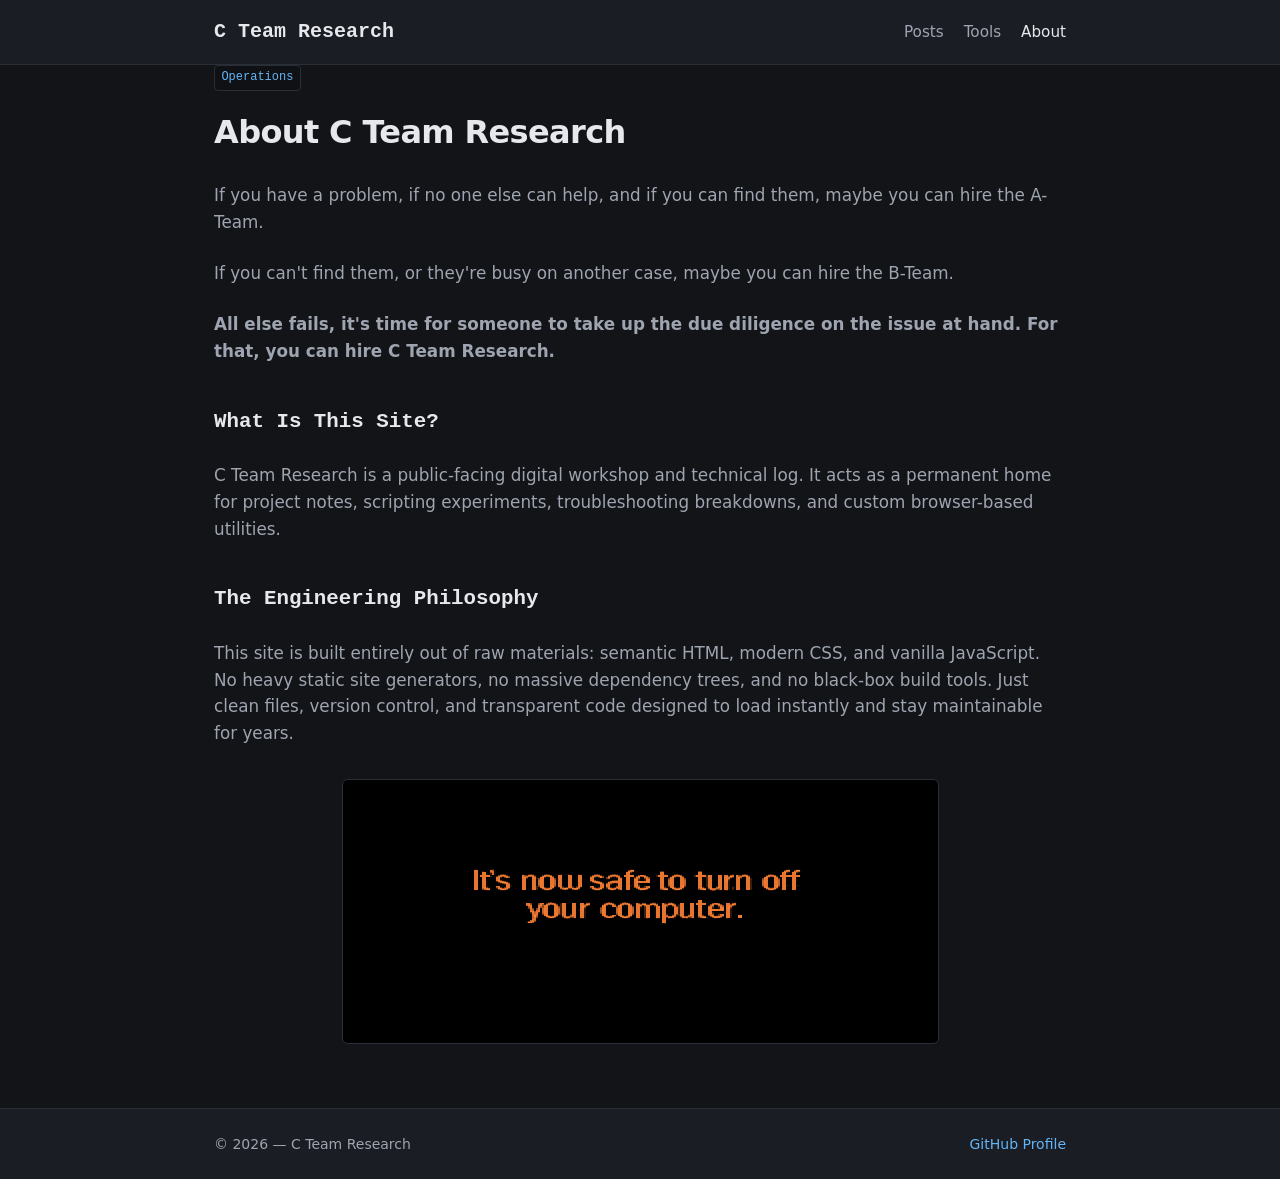
==== about.html @ 569771e1 "New Site Design" ====
<!DOCTYPE html>
<html lang="en">
<head>
    <meta charset="UTF-8">
    <meta name="viewport" content="width=device-width, initial-scale=1.0">
    <title>About — C Team Research</title>
    <link rel="icon" href="favicon.ico" type="image/x-icon">
    <link rel="stylesheet" href="assets/css/style.css">
    <script defer src="assets/js/main.js"></script>
</head>
<body>

    <header class="site-header">
        <div class="container header-inner">
            <a href="index.html" class="brand-title">C Team Research</a>
            <nav class="site-nav">
                <a href="index.html#posts" class="nav-link">Posts</a>
                <a href="index.html#tools" class="nav-link">Tools</a>
                <a href="about.html" class="nav-link" style="color: var(--text-primary);">About</a>
            </nav>
        </div>
    </header>

    <main class="container">
        <article class="content-section">
            <div class="card-meta" style="margin-bottom: 1rem;">
                <span class="tag">Operations</span>
            </div>
            
            <h1 style="font-size: 2rem; margin-bottom: 1.5rem; letter-spacing: -0.02em;">About C Team Research</h1>
            
            <div style="display: flex; flex-direction: column; gap: 1.5rem; color: var(--text-secondary); font-size: 1.05rem;">
                <p>If you have a problem, if no one else can help, and if you can find them, maybe you can hire the A-Team.</p>
                <p>If you can't find them, or they're busy on another case, maybe you can hire the B-Team.</p>
                <p><strong>All else fails, it's time for someone to take up the due diligence on the issue at hand. For that, you can hire C Team Research.</strong></p>
                
                <h2 style="color: var(--text-primary); font-size: 1.3rem; margin-top: 1rem; font-family: var(--font-mono);">What Is This Site?</h2>
                <p>C Team Research is a public-facing digital workshop and technical log. It acts as a permanent home for project notes, scripting experiments, troubleshooting breakdowns, and custom browser-based utilities.</p>
                
                <h2 style="color: var(--text-primary); font-size: 1.3rem; margin-top: 1rem; font-family: var(--font-mono);">The Engineering Philosophy</h2>
                <p>This site is built entirely out of raw materials: semantic HTML, modern CSS, and vanilla JavaScript. No heavy static site generators, no massive dependency trees, and no black-box build tools. Just clean files, version control, and transparent code designed to load instantly and stay maintainable for years.</p>
            </div>
            
            <div style="margin-top: 2rem; text-align: center;">
                <img src="assets/img/safe.png" alt="Mission Accomplished" style="max-width: 100%; height: auto; border: 1px solid var(--surface-border); border-radius: var(--radius);">
            </div>
        </article>
    </main>

    <footer class="site-footer">
        <div class="container footer-inner">
            <p>&copy; <span id="year"></span> — C Team Research</p>
            <p><a href="https://github.com/ecdestro" target="_blank" rel="noopener">GitHub Profile</a></p>
        </div>
    </footer>

</body>
</html>
---- assets/css/style.css ----
/* ==========================================================================
   Base Design Tokens / Dark Theme Variables
   ========================================================================== */
:root {
    --bg-color: #121417;
    --surface-color: #1a1d23;
    --surface-border: #2a2e37;
    --text-primary: #e6e8ec;
    --text-secondary: #9ea4b0;
    --accent-color: #64b5f6;
    --accent-hover: #90caf9;
    --code-bg: #0f1115;
    
    --font-sans: system-ui, -apple-system, BlinkMacSystemFont, "Segoe UI", Roboto, Oxygen, Ubuntu, Cantarell, sans-serif;
    --font-mono: "Fira Code", "Cascadia Code", Consolas, Monaco, "Courier New", monospace;
    
    --max-width: 900px;
    --radius: 6px;
    --transition: 0.15s ease-in-out;
}

/* ==========================================================================
   Reset & Base Styles
   ========================================================================== */
*, *::before, *::after {
    box-sizing: border-box;
    margin: 0;
    padding: 0;
}

body {
    background-color: var(--bg-color);
    color: var(--text-primary);
    font-family: var(--font-sans);
    line-height: 1.6;
    min-height: 100vh;
    display: flex;
    flex-direction: column;
}

a {
    color: var(--accent-color);
    text-decoration: none;
    transition: color var(--transition);
}

a:hover {
    color: var(--accent-hover);
    text-decoration: underline;
}

/* ==========================================================================
   Layout Containers
   ========================================================================== */
.container {
    width: 100%;
    max-width: var(--max-width);
    margin: 0 auto;
    padding: 0 1.5rem;
}

main {
    flex: 1;
    padding: 2.5rem 0;
}

/* ==========================================================================
   Header & Navigation
   ========================================================================== */
.site-header {
    background-color: var(--surface-color);
    border-bottom: 1px solid var(--surface-border);
    padding: 1rem 0;
    position: sticky;
    top: 0;
    z-index: 10;
}

.header-inner {
    display: flex;
    justify-content: space-between;
    align-items: center;
}

.brand-title {
    font-family: var(--font-mono);
    font-weight: 700;
    font-size: 1.25rem;
    color: var(--text-primary);
}

.brand-title:hover {
    text-decoration: none;
    color: var(--accent-color);
}

.site-nav {
    display: flex;
    gap: 1.25rem;
}

.nav-link {
    color: var(--text-secondary);
    font-size: 0.95rem;
    font-weight: 500;
}

.nav-link:hover {
    color: var(--text-primary);
    text-decoration: none;
}

/* ==========================================================================
   Hero & Sections
   ========================================================================== */
.hero-section {
    padding: 2rem 0 3rem 0;
    border-bottom: 1px solid var(--surface-border);
    margin-bottom: 3rem;
}

.hero-section h1 {
    font-size: 2.2rem;
    margin-bottom: 0.5rem;
    letter-spacing: -0.02em;
}

.hero-sub {
    color: var(--text-secondary);
    font-size: 1.1rem;
}

.content-section {
    margin-bottom: 3.5rem;
}

.section-title {
    font-size: 1.4rem;
    font-family: var(--font-mono);
    margin-bottom: 1.5rem;
    color: var(--text-primary);
    border-left: 3px solid var(--accent-color);
    padding-left: 0.75rem;
}

/* ==========================================================================
   Card Grid (Posts & Tools)
   ========================================================================== */
.cards-grid {
    display: grid;
    grid-template-columns: 1fr;
    gap: 1.25rem;
}

.card {
    background-color: var(--surface-color);
    border: 1px solid var(--surface-border);
    border-radius: var(--radius);
    padding: 1.25rem 1.5rem;
    transition: transform var(--transition), border-color var(--transition);
}

.card:hover {
    border-color: var(--accent-color);
    transform: translateY(-2px);
}

.card-meta {
    display: flex;
    align-items: center;
    gap: 0.75rem;
    font-size: 0.85rem;
    color: var(--text-secondary);
    margin-bottom: 0.5rem;
    font-family: var(--font-mono);
}

.tag {
    background-color: var(--code-bg);
    border: 1px solid var(--surface-border);
    padding: 0.15rem 0.4rem;
    border-radius: 4px;
    font-size: 0.75rem;
    color: var(--accent-color);
}

.card-title {
    font-size: 1.2rem;
    margin-bottom: 0.4rem;
}

.card-title a {
    color: var(--text-primary);
}

.card-title a:hover {
    color: var(--accent-color);
    text-decoration: none;
}

.card-excerpt {
    color: var(--text-secondary);
    font-size: 0.95rem;
}

/* ==========================================================================
   Footer
   ========================================================================== */
.site-footer {
    background-color: var(--surface-color);
    border-top: 1px solid var(--surface-border);
    padding: 1.5rem 0;
    margin-top: auto;
    font-size: 0.875rem;
    color: var(--text-secondary);
}

.footer-inner {
    display: flex;
    justify-content: space-between;
    align-items: center;
    flex-wrap: wrap;
    gap: 1rem;
}

/* ==========================================================================
   Responsive Adjustments
   ========================================================================== */
@media (max-width: 600px) {
    .header-inner, .footer-inner {
        flex-direction: column;
        align-items: flex-start;
        gap: 0.75rem;
    }
}
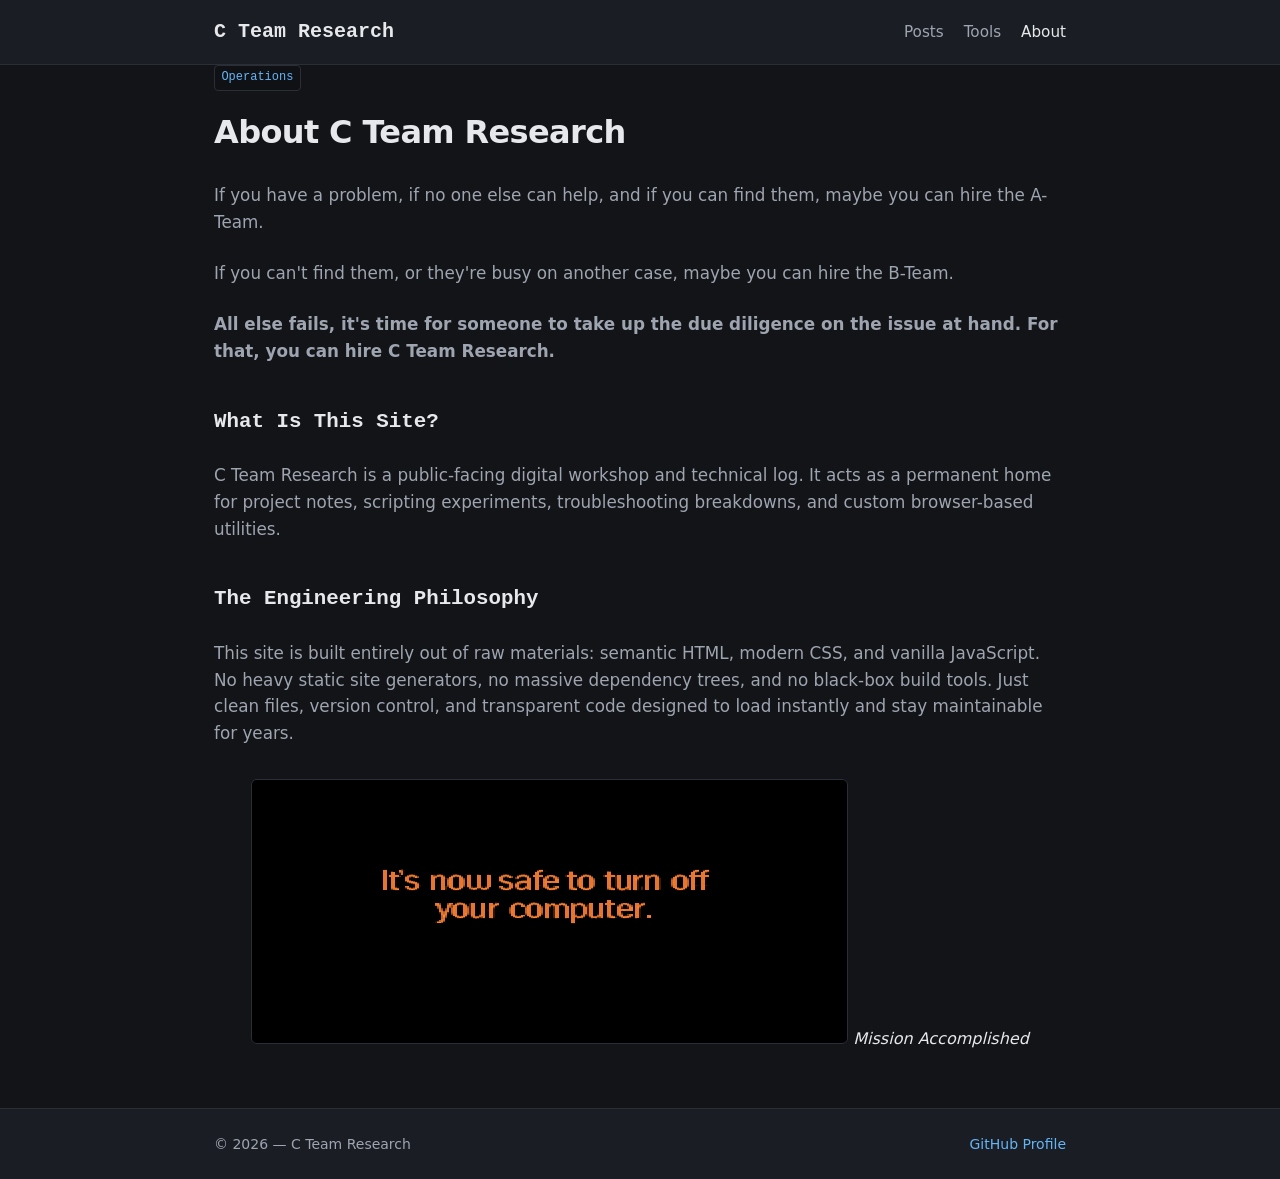
==== commit 1faf6626: "About page edit" ====
--- a/about.html
+++ b/about.html
@@ -43,6 +43,7 @@
             
             <div style="margin-top: 2rem; text-align: center;">
                 <img src="assets/img/safe.png" alt="Mission Accomplished" style="max-width: 100%; height: auto; border: 1px solid var(--surface-border); border-radius: var(--radius);">
+                <i>Mission Accomplished</i>
             </div>
         </article>
     </main>
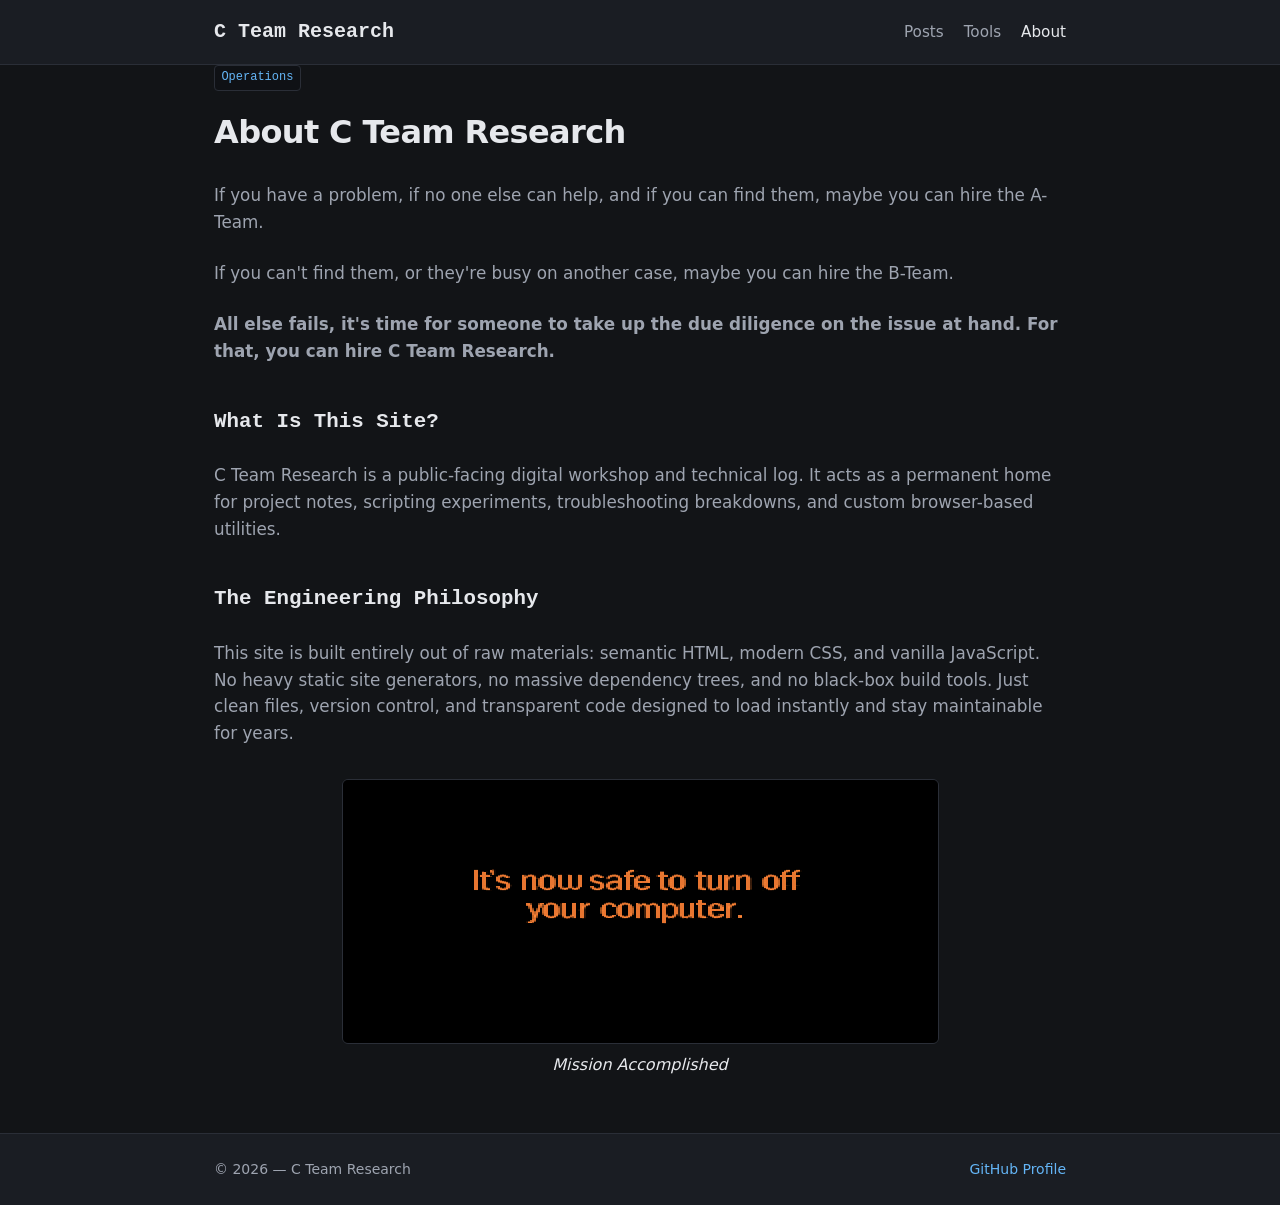
==== commit c0353bf9: "fix about footer" ====
--- a/about.html
+++ b/about.html
@@ -43,7 +43,7 @@
             
             <div style="margin-top: 2rem; text-align: center;">
                 <img src="assets/img/safe.png" alt="Mission Accomplished" style="max-width: 100%; height: auto; border: 1px solid var(--surface-border); border-radius: var(--radius);">
-                <i>Mission Accomplished</i>
+                <p><i>Mission Accomplished</i></p>
             </div>
         </article>
     </main>
